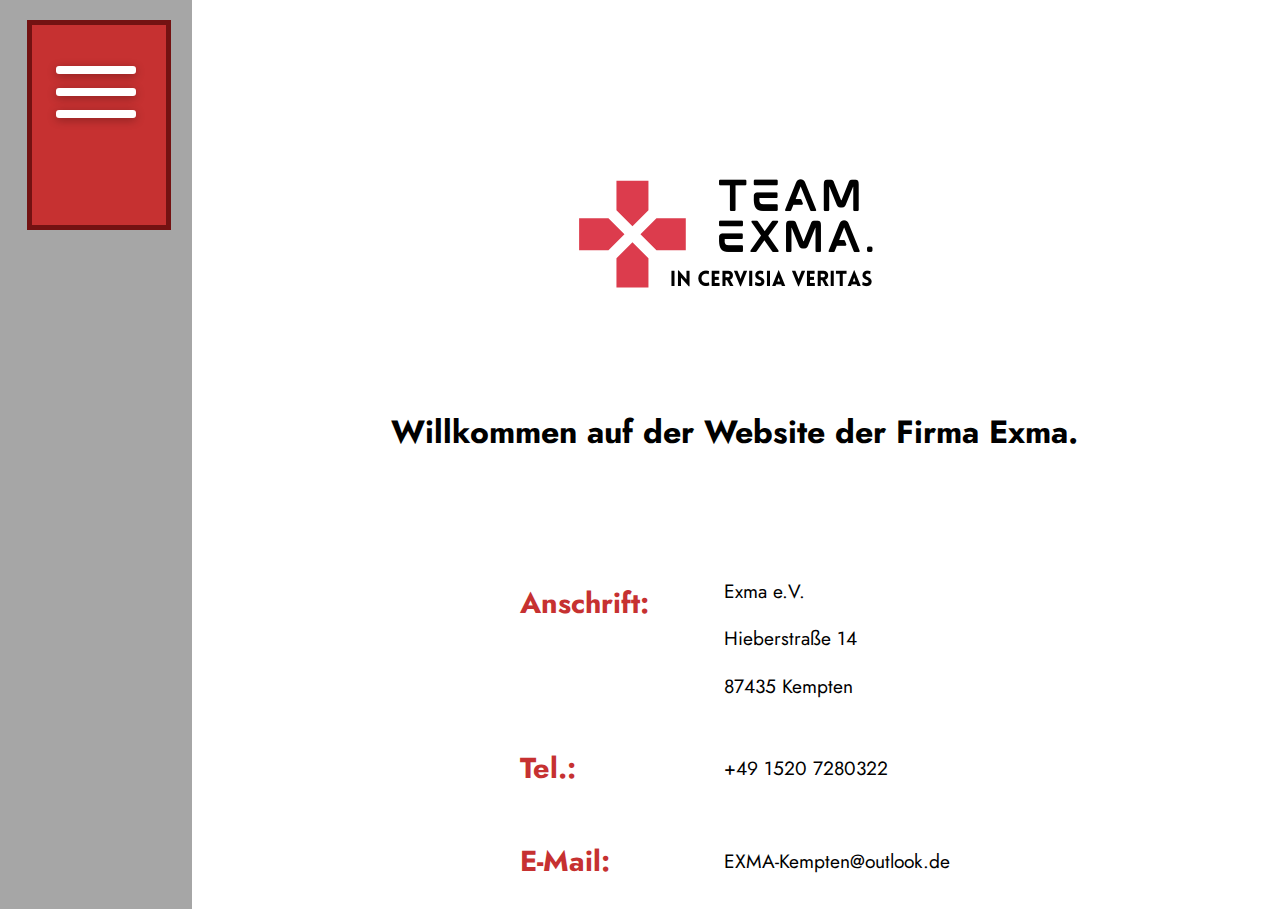
==== index.html @ 208348ed "Add files via upload" ====
<!DOCTYPE html>
<head>
  <link rel="stylesheet" href="./css/index-styles.css" />
  <link rel="stylesheet" href="./css/shared-styles.css" />
  <link rel="stylesheet" href="./css/menu-button.css" />
  <link rel="preconnect" href="https://fonts.googleapis.com" />
  <link rel="preconnect" href="https://fonts.gstatic.com" crossorigin />
  <link
    href="https://fonts.googleapis.com/css2?family=Jost:wght@300&display=swap"
    rel="stylesheet"
  />
  <script type="text/javascript" src="script.js"></script>
</head>
<body>
  <div class="sidenav">
    <div class="image-container">
      <div onclick="toggleClass()" class="btn not-active" id="menu-button">
        <span></span>
        <span></span>
        <span></span>
      </div>
    </div>
  </div>
  <div class="menu-popup" id="popup">
    <ul class="popup-text">
        <li><a href="./html/team.html">Team</a></li>
        <li><a href="./html/products.html">Produkte</a></li>
        <li><a href="./html/team.html"> <i class="arrow right"></i> Exmakina</a></li>
        <li><a href="./html/team.html"> <i class="arrow right"></i> Ex.Traditor</a></li>
        <li><a href="./html/team.html">Firmenziele</a></li>
    </ul>
  </div>

  <div class="main-container">
    <div class="logo-container">
      <img src="./assets/Logo.png" alt="EXMA Logo" />
    </div>
    <h1 class="welcome-message">Willkommen auf der Website der Firma Exma.</h1>
    <section>
      <table class="information-table">
        <tr>
          <td class="information-table-heading"><h2>Anschrift:</h2></td>
          <td>
            <p>Exma e.V.</p>
            <p>Hieberstraße 14</p>
            <p>87435 Kempten</p>
          </td>
        </tr>
        <tr>
          <td class="information-table-heading"><h2>Tel.:</h2></td>
          <td>
            <p>+49 1520 7280322</p>
          </td>
        </tr>
        <tr>
          <td class="information-table-heading"><h2>E-Mail:</h2></td>
          <td>
            <p><a class="e-mail-link">EXMA-Kempten@outlook.de</a></p>
          </td>
        </tr>
      </table>
    </section>
  </div>
</body>
---- css/index-styles.css ----
.welcome-message {
  margin-top: 100px;
  margin-bottom: 100px;
}

.information-table {
  margin: 0 auto;
  font-size: larger;
  text-align: left;
  vertical-align: top;
}

.information-table-heading {
  min-width: 200px;
  vertical-align: top;
  color: #c63131;
}

.e-mail-link {
  cursor: pointer;
}
---- css/shared-styles.css ----
::-moz-selection {
    background: #731212;
    color: #fff;
  }
  ::selection {
    background: #731212;
    color: #fff;
  }

  
body {
    font-family: "Jost", sans-serif !important;
  }

  
  a{
    text-decoration: none;
    color:black;
  }
  a:link {
    color:black;
  }
  
  /* visited link */
  a:visited {
    color:black;
  }
  
  /* mouse over link */
  a:hover {
    color:black;
  }
  
  /* selected link */
  a:active {
    color:black;
  }
  
  
.sidenav {
    height: 100%;
    width: 15%;
    position: fixed;
    top: 0;
    z-index: 2;
    left: 0;
    background-color: #a6a6a6;
    overflow-x: hidden;
    padding-top: 20px;
    float: left;
  }

  .main-container {
    margin-top: 160px;
    width: 85%;
    float: right;
    align-items: center;
    align-content: center;
    text-align: center;
  }

  .image-container {
    width: 70%;
    background-color: #c63131;
    height: 200px;
    margin-left: 14%;
    border: 5px solid #731212;
  }
  
  
@keyframes example {
    0% {
      background: linear-gradient(
        180deg,
        rgba(115, 18, 18, 1) 0%,
        rgba(255, 255, 255, 0.8) 25%
      );
    }
    25% {
      background: linear-gradient(
        180deg,
        rgba(115, 18, 18, 1) 0%,
        rgba(255, 255, 255, 0.8) 50%
      );;
    }
    50% {
      background: linear-gradient(
        180deg,
        rgba(115, 18, 18, 1) 0%,
        rgba(255, 255, 255, 0.8) 75%
      );;
    }
    100% {
      background: linear-gradient(
        180deg,
        rgba(115, 18, 18, 1) 0%,
        rgba(255, 255, 255, 0.8) 100%
      );;
    }
  }
  
  .menu-popup {
    width: 100%;
    min-width: 1920px;
    height: 100%;
    min-height: 1080px;
    display: none;
    background: rgb(115, 18, 18);
    background: linear-gradient(
      180deg,
      rgba(115, 18, 18, 1) 0%,
      rgba(115, 18, 18, 0.8) 90%
    );
    overflow: hidden;
    position: absolute;
    top: 0;
    left: 0;
    z-index: 1;
    animation-name: example;
    animation-duration: 0.20s;
  }
  
  .popup-text{
    margin: 0 auto;
    margin-top: 200px;
    width: 25%;
    height: 50%;
    list-style: none;
    color: white;
    font-size: 64px;
  }
  
  .popup-text a {
    text-decoration: none;
    color: white;
  }
  
  .popup-text li {
    margin-top: 50px;
  }
  
  .arrow {
    border: solid white;
    border-width: 0 3px 3px 0;
    display: inline-block;
    padding: 10px;
    margin-top: -10px;
    vertical-align: middle;
  }
  
  .right {
    transform: rotate(-45deg);
    -webkit-transform: rotate(-45deg);
  }
---- css/menu-button.css ----
.btn {
    position: absolute;
    top: 10%;
    left: 50%;
    transform: translate(-50%, -50%);
    width: 80px;
    cursor: pointer;
  }
  
  span {
    display: block;
    width: 100%;
    box-shadow: 0 2px 10px 0 rgba(0,0,0,0.3);
    border-radius: 3px;
    height: 8px;
    background: #fff;
    transition: all .3s;
    position: relative;
  }
  
  span + span {
    margin-top: 14px;
  }
  
  .active span:nth-child(1) {
    animation: ease .7s top forwards;
  }
  
  .not-active span:nth-child(1) {
    animation: ease .7s top-2 forwards;
  }
  
  .active span:nth-child(2) {
    animation: ease .7s scaled forwards;
  }
  
  .not-active span:nth-child(2) {
    animation: ease .7s scaled-2 forwards;
  }
  
  .active span:nth-child(3) {
    animation: ease .7s bottom forwards;
  }
  
  .not-active span:nth-child(3) {
    animation: ease .7s bottom-2 forwards;
  }
  
  @keyframes top {
    0% {
      top: 0;
      transform: rotate(0);
    }
    50% {
      top: 22px;
      transform: rotate(0);
    }
    100% {
      top: 22px;
      transform: rotate(45deg);
    }
  }
  
  @keyframes top-2 {
    0% {
      top: 22px;
      transform: rotate(45deg);
    }
    50% {
      top: 22px;
      transform: rotate(0deg);
    }
    100% {
      top: 0;
      transform: rotate(0deg);
    }
  }
  
  @keyframes bottom {
    0% {
      bottom: 0;
      transform: rotate(0);
    }
    50% {
      bottom: 22px;
      transform: rotate(0);
    }
    100% {
      bottom: 22px;
      transform: rotate(135deg);
    }
  }
  
  @keyframes bottom-2 {
    0% {
      bottom: 22px;
      transform: rotate(135deg);
    }
    50% {
      bottom: 22px;
      transform: rotate(0);
    }
    100% {
      bottom: 0;
      transform: rotate(0);
    }
  }
  
  @keyframes scaled {
    50% {
      transform: scale(0);
    }
    100% {
      transform: scale(0);
    }
  }
  
  @keyframes scaled-2 {
    0% {
      transform: scale(0);
    }
    50% {
      transform: scale(0);
    }
    100% {
      transform: scale(1);
    }
  }
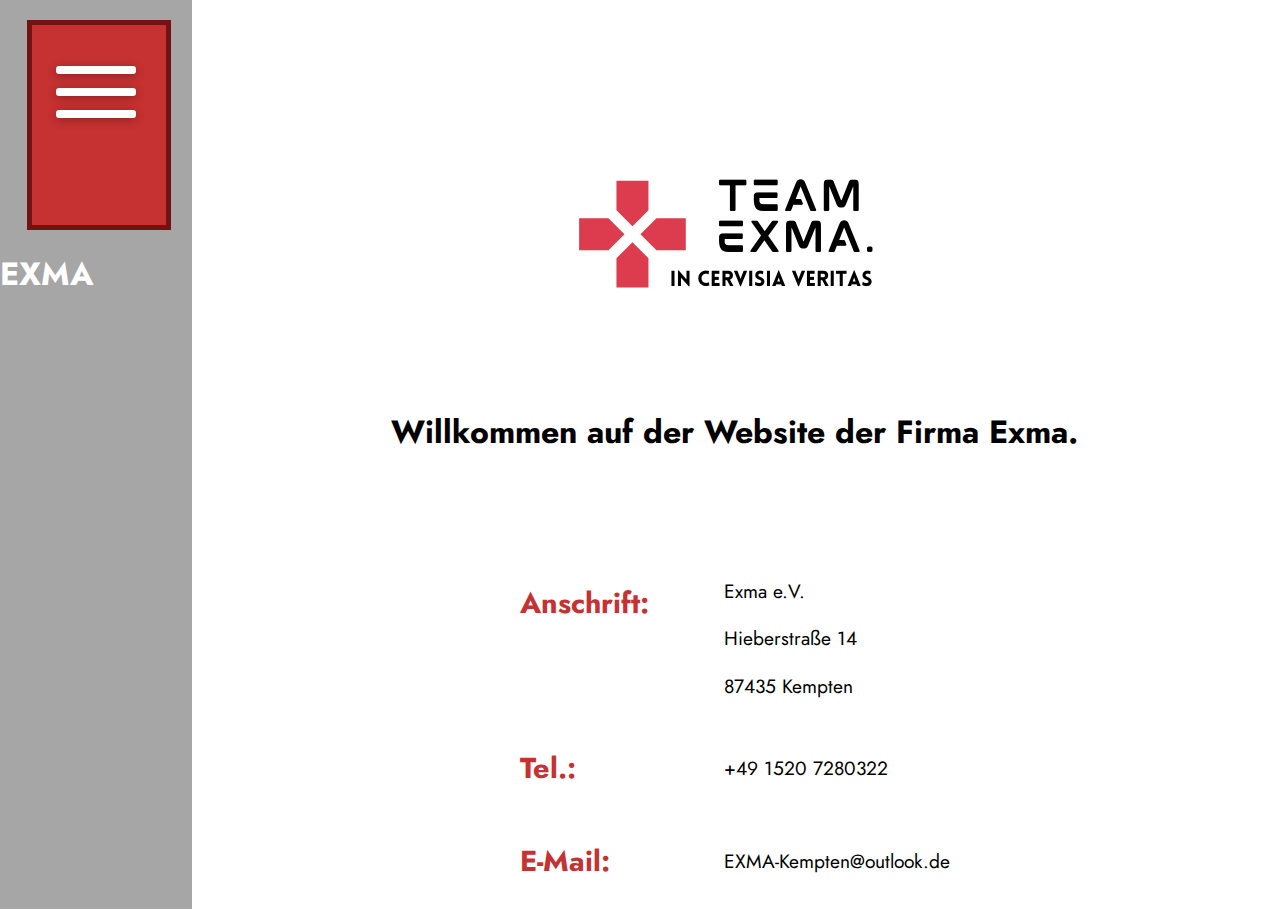
==== commit a348d5dd: "Add files via upload" ====
--- a/index.html
+++ b/index.html
@@ -1,5 +1,6 @@
 <!DOCTYPE html>
 <head>
+  <meta http-equiv="content-type" content="text/html; charset=utf-8">
   <link rel="stylesheet" href="./css/index-styles.css" />
   <link rel="stylesheet" href="./css/shared-styles.css" />
   <link rel="stylesheet" href="./css/menu-button.css" />
@@ -20,14 +21,17 @@
         <span></span>
       </div>
     </div>
+    <div class="sidenav-logo-container">
+      <h1 style="color: white;">EXMA</h1>
+    </div>
   </div>
   <div class="menu-popup" id="popup">
     <ul class="popup-text">
         <li><a href="./html/team.html">Team</a></li>
         <li><a href="./html/products.html">Produkte</a></li>
-        <li><a href="./html/team.html"> <i class="arrow right"></i> Exmakina</a></li>
-        <li><a href="./html/team.html"> <i class="arrow right"></i> Ex.Traditor</a></li>
-        <li><a href="./html/team.html">Firmenziele</a></li>
+        <li><a href="./html/sorting-machine.html"> <i class="arrow right"></i> EXMA.china</a></li>
+        <li><a href="./html/transport-system.html"> <i class="arrow right"></i> EX.Traditor</a></li>
+        <li><a href="./html/company-goals.html">Firmenziele</a></li>
     </ul>
   </div>
 
